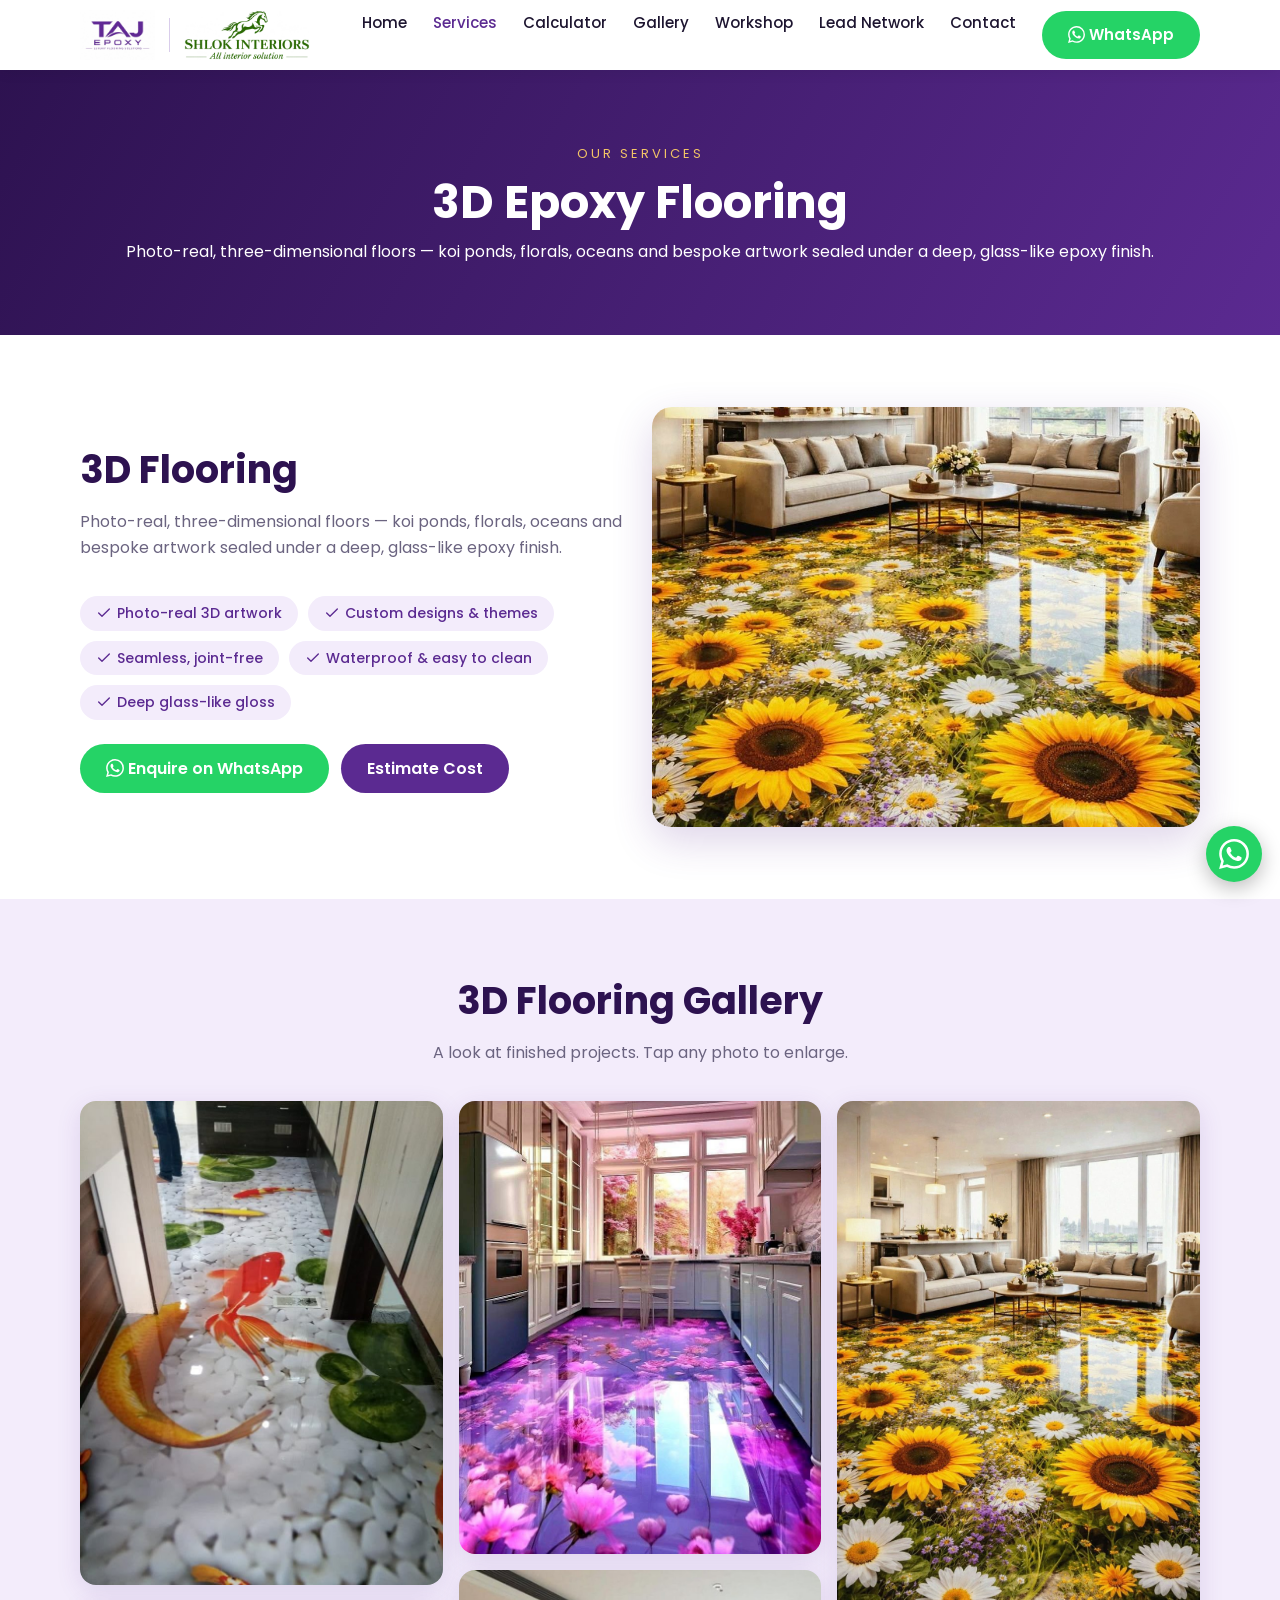
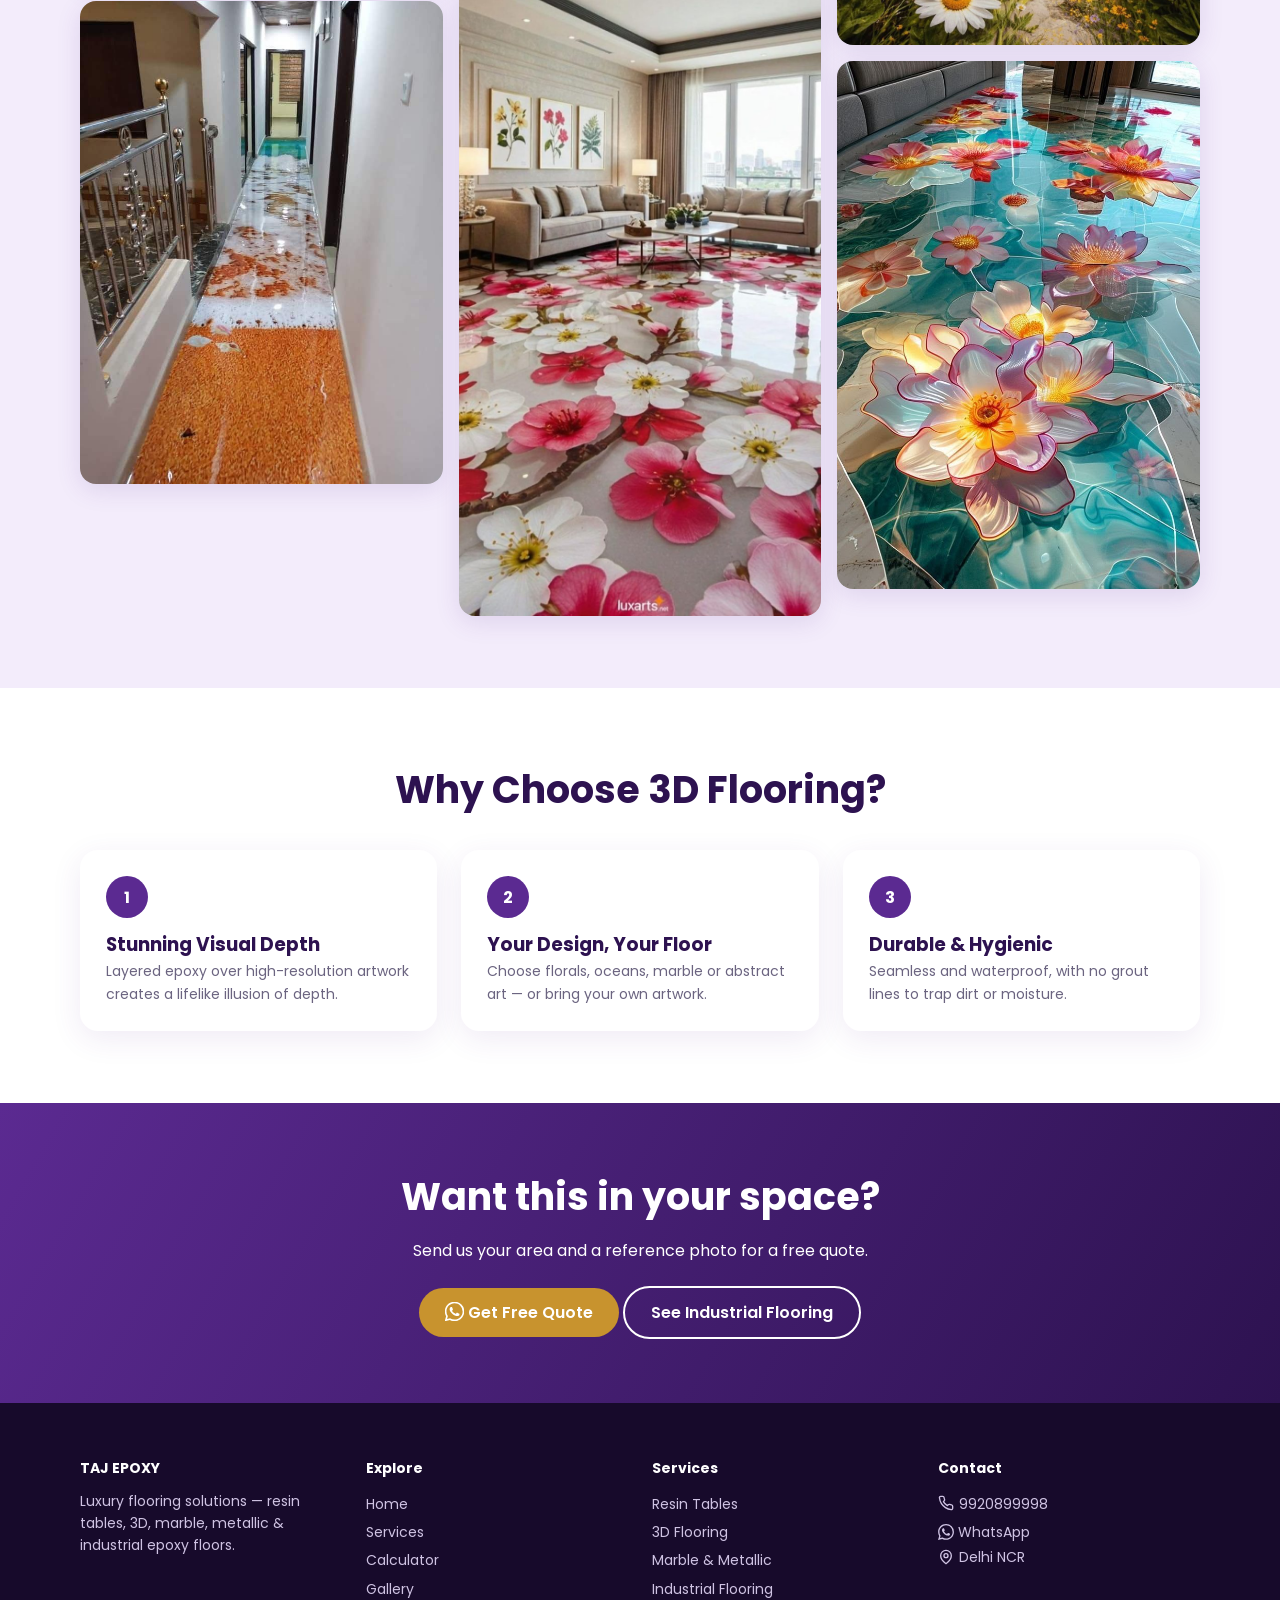
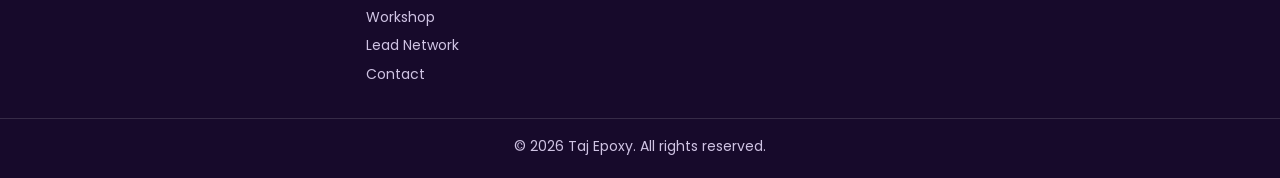
==== 3d-flooring.html @ c3ae1cf1 "Add 3D and Industrial flooring gallery pages; link from service cards" ====
<!DOCTYPE html><html lang="en"><head><meta charset="utf-8"><meta name="viewport" content="width=device-width,initial-scale=1">
<title>3D Flooring | Taj Epoxy – Luxury Flooring Solutions</title><meta name="description" content="Luxury epoxy flooring & resin tables – 3D, marble, metallic, industrial flooring for homes, offices, showrooms and industries.">
<link rel="preconnect" href="https://fonts.googleapis.com"><link href="https://fonts.googleapis.com/css2?family=Poppins:wght@400;500;600;700&display=swap" rel="stylesheet"><link rel="stylesheet" href="style.css"></head><body>
<header><div class="w nav"><div class="brand"><a href="index.html"><img src="assets/logo.jpg" alt="Taj Epoxy"></a><span class="sep"></span><a href="index.html"><img src="assets/shlok-logo.png" alt="Shlok Interiors – All interior solution"></a></div><button class="burger" aria-label="Menu">☰</button><ul><li><a href="index.html">Home</a></li><li><a href="services.html" class=on>Services</a></li><li><a href="calculator.html">Calculator</a></li><li><a href="gallery.html">Gallery</a></li><li><a href="workshop.html">Workshop</a></li><li><a href="leads.html">Lead Network</a></li><li><a href="contact.html">Contact</a></li><li><a class="btn wa-btn" data-wa style="color:#fff"><i class="wai"></i>WhatsApp</a></li></ul></div></header>
<div class="ph-hero"><span class="tag">Our Services</span><h1>3D Epoxy Flooring</h1><p>Photo-real, three-dimensional floors — koi ponds, florals, oceans and bespoke artwork sealed under a deep, glass-like epoxy finish.</p></div>
<section><div class="w grid g2"><div><h2>3D Flooring</h2><p class="sub">Photo-real, three-dimensional floors — koi ponds, florals, oceans and bespoke artwork sealed under a deep, glass-like epoxy finish.</p><div class="chips"><span><i class="i i-check"></i>Photo-real 3D artwork</span><span><i class="i i-check"></i>Custom designs & themes</span><span><i class="i i-check"></i>Seamless, joint-free</span><span><i class="i i-check"></i>Waterproof & easy to clean</span><span><i class="i i-check"></i>Deep glass-like gloss</span></div><div class="cta" style="margin-top:24px"><a class="btn wa-btn" data-wa="Hi Taj Epoxy, I'm interested in 3D Flooring. Please share design options, price and availability."><i class="wai"></i>Enquire on WhatsApp</a><a class="btn" href="calculator.html">Estimate Cost</a></div></div><div><img src="assets/gallery/3d-5.jpg" alt="Sunflower and daisy 3D epoxy floor in a living room" style="border-radius:20px;box-shadow:0 14px 40px #5b2a9133;width:100%;max-height:420px;object-fit:cover"></div></div></section>
<section class="alt"><div class="w c"><h2>3D Flooring Gallery</h2><p class="sub">A look at finished projects. Tap any photo to enlarge.</p><div class="gal" style="text-align:left"><img src="assets/gallery/3d-1.jpg" alt="3D epoxy floor with koi fish and white pebbles in a passage" loading="lazy"><img src="assets/gallery/3d-2.jpg" alt="3D epoxy floor with orange and white design in a hallway" loading="lazy"><img src="assets/gallery/3d-3.jpg" alt="Purple floral 3D epoxy floor in a kitchen" loading="lazy"><img src="assets/gallery/3d-4.jpg" alt="Cherry blossom 3D epoxy floor in a living room" loading="lazy"><img src="assets/gallery/3d-5.jpg" alt="Sunflower and daisy 3D epoxy floor in a living room" loading="lazy"><img src="assets/gallery/3d-6.jpg" alt="Lotus flower 3D epoxy floor with turquoise water effect" loading="lazy"></div></div></section>
<section><div class="w c"><h2>Why Choose 3D Flooring?</h2><div class="grid g3 steps" style="text-align:left;margin-top:30px"><div class="step"><h3>Stunning Visual Depth</h3><p>Layered epoxy over high-resolution artwork creates a lifelike illusion of depth.</p></div><div class="step"><h3>Your Design, Your Floor</h3><p>Choose florals, oceans, marble or abstract art — or bring your own artwork.</p></div><div class="step"><h3>Durable & Hygienic</h3><p>Seamless and waterproof, with no grout lines to trap dirt or moisture.</p></div></div></div></section>
<section class="band"><div class="w"><h2>Want this in your space?</h2><p style="margin:10px 0 22px">Send us your area and a reference photo for a free quote.</p><a class="btn g" data-wa="Hi Taj Epoxy, I'm interested in 3D Flooring. Please share design options, price and availability."><i class="wai"></i>Get Free Quote</a> <a class="btn o" href="industrial-flooring.html">See Industrial Flooring</a></div></section><footer><div class="w grid"><div><h4>TAJ EPOXY</h4>Luxury flooring solutions — resin tables, 3D, marble, metallic & industrial epoxy floors.</div>
<div><h4>Explore</h4><a href="index.html">Home</a><a href="services.html">Services</a><a href="calculator.html">Calculator</a><a href="gallery.html">Gallery</a><a href="workshop.html">Workshop</a><a href="leads.html">Lead Network</a><a href="contact.html">Contact</a></div>
<div><h4>Services</h4><a href="services.html">Resin Tables</a><a href="services.html">3D Flooring</a><a href="services.html">Marble & Metallic</a><a href="services.html">Industrial Flooring</a></div>
<div><h4>Contact</h4><a href="tel:+919920899998"><i class="i i-phone"></i>9920899998</a><a data-wa="Hi Taj Epoxy, I would like to know more about your services."><i class="wai"></i>WhatsApp</a><span><i class="i i-pin"></i>Delhi NCR</span></div></div>
<div class="cp">© 2026 Taj Epoxy. All rights reserved.</div></footer><a class="wa" data-wa aria-label="Chat on WhatsApp"><i class="wai"></i></a><div class="mbar"><a href="tel:+919920899998"><i class="i i-phone"></i>Call</a><a data-wa><i class="wai"></i>WhatsApp</a></div><script src="script.js"></script></body></html>
---- style.css ----
:root{--p:#5b2a91;--pd:#2d1250;--pl:#f3ecfb;--g:#c8932e;--t:#1d1530;--m:#6b6480}
*{box-sizing:border-box;margin:0}body{font-family:Poppins,system-ui,sans-serif;color:var(--t);line-height:1.6}
img{max-width:100%;display:block}a{color:inherit;text-decoration:none}
.w{max-width:1160px;margin:auto;padding:0 20px}
header{position:sticky;top:0;z-index:9;background:#fff;box-shadow:0 2px 14px #0001}
.nav{display:flex;align-items:center;justify-content:space-between;height:70px}
.nav img{height:52px}.nav ul{display:flex;gap:26px;list-style:none;font-weight:500;font-size:15px}
.nav ul a:hover,.nav ul a.on{color:var(--p)}.burger{display:none;background:none;border:0;font-size:28px;color:var(--p)}
.btn{display:inline-block;background:var(--p);color:#fff;padding:12px 26px;border-radius:40px;font-weight:600;transition:.2s}
.btn:hover{background:var(--pd);transform:translateY(-2px)}.btn.o{background:none;border:2px solid #fff}.btn.g{background:var(--g)}
.ph{position:relative;background:linear-gradient(135deg,#7d3fc4,#2d1250 60%,#c8932e);display:flex;align-items:center;justify-content:center;color:#ffffffcc;font-size:13px;text-align:center;border-radius:16px;overflow:hidden;min-height:220px}
.ph::before{content:"";position:absolute;inset:0;background:repeating-linear-gradient(45deg,#ffffff0d 0 12px,transparent 12px 24px)}
.ph span{position:relative;padding:8px 14px;background:#0004;border-radius:20px}
.hero{background:linear-gradient(120deg,var(--pd),var(--p));color:#fff;padding:80px 0}
.hero .w{display:grid;grid-template-columns:1.1fr .9fr;gap:50px;align-items:center}
.hero h1{font-size:clamp(32px,5vw,56px);line-height:1.15;margin:12px 0 18px}.hero h1 em{color:#f2c466;font-style:normal}
.tag{font-size:13px;letter-spacing:3px;text-transform:uppercase;color:#f2c466}.hero .ph{min-height:420px;border-radius:200px 16px 200px 16px}
.cta{display:flex;gap:12px;flex-wrap:wrap;margin-top:26px}
.ph-hero{padding:70px 0;background:linear-gradient(120deg,var(--pd),var(--p));color:#fff;text-align:center}.ph-hero h1{font-size:clamp(30px,4.5vw,46px)}
section{padding:72px 0}section.alt{background:var(--pl)}
h2{font-size:clamp(26px,3.5vw,38px);color:var(--pd);margin-bottom:8px}.sub{color:var(--m);max-width:620px;margin-bottom:36px}.c{text-align:center}.c .sub{margin-inline:auto}
.grid{display:grid;gap:24px}.g3{grid-template-columns:repeat(auto-fit,minmax(260px,1fr))}.g2{grid-template-columns:repeat(auto-fit,minmax(320px,1fr));align-items:center}
.card{background:#fff;border-radius:18px;overflow:hidden;box-shadow:0 8px 30px #5b2a9118;transition:.25s}.card:hover{transform:translateY(-6px)}
.card .ph{border-radius:0;min-height:200px}.card div.b{padding:20px}.card h3{color:var(--p);margin-bottom:6px}.card p{color:var(--m);font-size:14px}
.stats{background:var(--pd);color:#fff;padding:44px 0}.stats .grid{grid-template-columns:repeat(auto-fit,minmax(150px,1fr));text-align:center}
.stats b{display:block;font-size:38px;color:#f2c466}
.ico{font-size:34px}.chips{display:flex;flex-wrap:wrap;gap:10px;margin-top:14px}.chips span{background:var(--pl);color:var(--p);padding:6px 16px;border-radius:30px;font-size:14px;font-weight:500}
.gal{columns:3 260px;gap:16px}.gal .ph{margin-bottom:16px}
.band{background:linear-gradient(120deg,var(--p),var(--pd));color:#fff;text-align:center;padding:64px 0}.band h2{color:#fff}
.price{display:flex;gap:16px;flex-wrap:wrap;margin:18px 0}.price div{background:var(--pl);padding:14px 22px;border-radius:14px}.price b{display:block;font-size:26px;color:var(--p)}
form{display:grid;gap:14px}input,select,textarea{padding:13px 16px;border:1.5px solid #ddd2ee;border-radius:12px;font:inherit;width:100%}input:focus,textarea:focus,select:focus{outline:2px solid var(--p)}
footer{background:#170a2b;color:#cfc3e3;padding:54px 0 20px;font-size:14px}footer .grid{grid-template-columns:repeat(auto-fit,minmax(200px,1fr))}
footer h4{color:#fff;margin-bottom:10px}footer a{display:block;padding:3px 0}footer a:hover{color:#f2c466}.cp{border-top:1px solid #ffffff22;margin-top:30px;padding-top:16px;text-align:center}
.wa{position:fixed;right:18px;bottom:18px;background:#25d366;color:#fff;width:56px;height:56px;border-radius:50%;display:grid;place-items:center;font-size:28px;box-shadow:0 6px 20px #0004;z-index:10}
@media(max-width:820px){.hero .w{grid-template-columns:1fr}.hero .ph{min-height:260px}.burger{display:block}
.nav ul{display:none;position:absolute;top:70px;left:0;right:0;background:#fff;flex-direction:column;padding:20px;gap:14px;box-shadow:0 10px 20px #0002}.nav ul.open{display:flex}}
.steps{counter-reset:s}.step{background:#fff;border-radius:18px;padding:26px;box-shadow:0 8px 30px #5b2a9118;position:relative}
.step::before{counter-increment:s;content:counter(s);display:grid;place-items:center;width:42px;height:42px;border-radius:50%;background:var(--p);color:#fff;font-weight:700;margin-bottom:12px}
.step h3{color:var(--pd)}.step p{color:var(--m);font-size:14px}
.quote{background:#fff;border-radius:18px;padding:26px;box-shadow:0 8px 30px #5b2a9118}.quote p{font-style:italic;color:var(--m);margin:10px 0 16px}.quote b{color:var(--p)}.stars{color:var(--g);letter-spacing:2px}
details{background:#fff;border-radius:14px;padding:16px 20px;margin-bottom:12px;box-shadow:0 4px 16px #5b2a9112}summary{cursor:pointer;font-weight:600;color:var(--pd)}details p{color:var(--m);margin-top:10px}
.ws{background:linear-gradient(120deg,var(--pd),var(--p));color:#fff}.ws h2{color:#fff}.ws .sub{color:#e6d9f7}
.ws .price div{background:#ffffff1c}.ws .price b{color:#f2c466}.ws .chips span{background:#ffffff1c;color:#fff}.ws img{border-radius:18px;max-width:380px;margin:auto;box-shadow:0 14px 50px #0006}
.badge{display:inline-block;background:var(--g);color:#fff;padding:4px 16px;border-radius:30px;font-size:13px;font-weight:600;margin-bottom:12px}
.faq{max-width:780px;margin:auto}
.btn.wa-btn{background:#25d366}.btn.wa-btn:hover{background:#1aa84f}
.wlink{display:inline-block;margin-top:12px;color:#128c4a;font-weight:600;font-size:14px}.wlink:hover{text-decoration:underline}
.mbar{display:none}
@media(max-width:820px){.mbar{display:flex;position:fixed;bottom:0;left:0;right:0;z-index:11;box-shadow:0 -4px 16px #0003}
.mbar a{flex:1;text-align:center;padding:14px;color:#fff;font-weight:600}.mbar a:first-child{background:var(--p)}.mbar a:last-child{background:#25d366}
.wa{display:none}body{padding-bottom:50px}}
.wai{display:inline-block;width:1.15em;height:1.15em;vertical-align:-.2em;margin-right:4px;background:currentColor;-webkit-mask:url("[data-uri]") center/contain no-repeat;mask:url("[data-uri]") center/contain no-repeat}
.wa .wai{width:30px;height:30px;margin:0}.wlink .wai{width:1.05em;height:1.05em}
.i{display:inline-block;width:1.15em;height:1.15em;vertical-align:-.2em;margin-right:5px;background:currentColor;-webkit-mask:var(--m) center/contain no-repeat;mask:var(--m) center/contain no-repeat}
.i-phone{--m:url("[data-uri]")}.i-pin{--m:url("[data-uri]")}.i-cal{--m:url("[data-uri]")}.i-check{--m:url("[data-uri]")}.i-cam{--m:url("[data-uri]")}.i-tool{--m:url("[data-uri]")}.i-cap{--m:url("[data-uri]")}.i-trend{--m:url("[data-uri]")}.i-award{--m:url("[data-uri]")}.i-flame{--m:url("[data-uri]")}.i-sparkle{--m:url("[data-uri]")}.i-waves{--m:url("[data-uri]")}.i-landmark{--m:url("[data-uri]")}.i-factory{--m:url("[data-uri]")}.i-gem{--m:url("[data-uri]")}.i-table{--m:url("[data-uri]")}
.ico{width:58px;height:58px;border-radius:16px;background:var(--pl);color:var(--p);display:grid;place-items:center;margin-bottom:12px}.ico .i{width:28px;height:28px;margin:0}.card:hover .ico{background:var(--p);color:#fff}.ph .i{margin-right:6px}.tag .i,.badge .i{margin-right:6px}
.calc{max-width:960px}.tabs{display:grid;grid-template-columns:repeat(auto-fit,minmax(190px,1fr));gap:12px;margin-bottom:18px}
.tab{background:#fff;border:1.5px solid #ddd2ee;border-radius:12px;padding:14px;text-align:left;font:inherit;font-weight:600;font-size:14px;cursor:pointer;color:var(--pd);transition:.2s}
.tab:hover{border-color:var(--p)}.tab.on{border-color:var(--p);background:var(--pl);color:var(--p);box-shadow:0 0 0 2px #5b2a9122}
.areabox{background:#fff;border:1.5px solid #e6dcf3;border-radius:16px;padding:14px 20px;display:flex;flex-wrap:wrap;gap:16px;align-items:center;justify-content:space-between;margin-bottom:22px}
.areabox label{font-weight:600;font-size:14px}.areabox .in{display:flex;align-items:center;gap:8px;background:var(--pl);border-radius:12px;padding:0 14px}
.areabox input{border:0;background:none;width:110px;font-size:20px;font-weight:700;color:var(--pd);padding:10px 0}.areabox input:focus{outline:0}.areabox small{color:var(--m)}
.pres{display:flex;gap:8px;flex-wrap:wrap}.pre{border:1.5px solid #ddd2ee;background:#fff;border-radius:30px;padding:6px 16px;font:inherit;font-size:13px;cursor:pointer;color:var(--m)}.pre.on{background:var(--p);border-color:var(--p);color:#fff}
.tw{background:#fff;border:2px solid var(--pd);border-radius:10px;overflow-x:auto}.tw h3{text-align:center;font-size:22px;color:var(--pd);padding:14px;border-bottom:2px solid var(--pd)}
.tw .cond{text-align:center;font-weight:600;font-size:13px;padding:8px;border-bottom:1px solid #c9bde0}
.tw table{border-collapse:collapse;width:100%;min-width:780px;font-size:13px}.tw th,.tw td{border:1px solid #c9bde0;padding:9px 10px;text-align:center}
.tw th{background:var(--pl);color:var(--pd);font-size:12px}.tw th small{display:block;font-weight:400;color:var(--m)}.tw td b{color:var(--pd)}
.tots{display:flex;justify-content:flex-end}.tots table{min-width:0;width:360px;max-width:100%}.tots td{font-weight:600;text-align:right;padding:12px 16px}.tots td:last-child{text-align:center;font-weight:700;width:140px}
.tots tr.hl td{background:var(--p);color:#fff}.tots tr.hl td:last-child{background:#fff;color:var(--p);font-size:18px}
.calc-foot{display:flex;flex-wrap:wrap;gap:20px;justify-content:space-between;align-items:center;margin-top:22px}.calc-foot p{font-size:12px;color:var(--m);max-width:520px}
.brand{display:flex;align-items:center;gap:14px}.brand a{display:block}.brand img{height:50px;width:auto}.brand .sep{width:1px;height:34px;background:#d9cdeb}
@media(max-width:820px){.brand{gap:8px}.brand img{height:36px}.brand .sep{height:26px}}
.seg{display:flex;gap:10px;justify-content:center;margin-bottom:22px;flex-wrap:wrap}.seg .tab{text-align:center;padding:12px 26px;border-radius:40px}.hide{display:none!important}
.mopts{display:grid;grid-template-columns:repeat(auto-fit,minmax(240px,1fr));gap:16px;margin-bottom:22px}.mopts label{font-weight:600;font-size:14px;display:grid;gap:6px}
.mc{background:#fff;border:2px solid var(--pd);border-radius:12px;overflow:hidden;margin-bottom:18px}.mc h3{background:var(--pd);color:#fff;padding:11px 16px;font-size:16px}.mc h3 span{font-weight:400;font-size:13px;opacity:.85}
.tw2{overflow-x:auto}.mc table{border-collapse:collapse;width:100%;font-size:14px;min-width:420px}.mc th,.mc td{border:1px solid #d7cbea;padding:9px 12px;text-align:center}.mc th{background:var(--pl);color:var(--pd);font-size:13px}
.mc tfoot td{background:var(--pl);font-weight:700;color:var(--pd)}.mc.gt{border-color:var(--p)}.mc.gt h3{background:var(--p)}.mn{padding:10px 16px;font-size:13px;color:var(--m)}.mc small{color:var(--m)}
.guide{background:#fff;border-radius:16px;padding:22px 26px;box-shadow:0 8px 30px #5b2a9118}.guide li{list-style:none;padding:8px 0 8px 30px;position:relative;font-size:14px}.guide li::before{content:"";position:absolute;left:0;top:11px;width:18px;height:18px;background:var(--p);-webkit-mask:url("[data-uri]") center/contain no-repeat;mask:url("[data-uri]") center/contain no-repeat}
.lead-card{background:linear-gradient(135deg,var(--pd),var(--p));color:#fff;border-radius:22px;padding:34px;position:relative}.lead-card .big{font-size:clamp(46px,7vw,68px);font-weight:700;color:#f2c466;line-height:1.1}
.seal{position:absolute;top:-18px;right:-8px;background:radial-gradient(circle,#f7d57a,#c8932e);color:#4a2d00;width:104px;height:104px;border-radius:50%;display:grid;place-items:center;text-align:center;font-weight:700;font-size:13px;line-height:1.2;box-shadow:0 8px 24px #0004;border:4px dashed #fff8}
.qty{display:flex;gap:8px;flex-wrap:wrap;margin:14px 0}.qty button{border:1.5px solid #ffffff66;background:none;color:#fff;border-radius:30px;padding:6px 18px;font:inherit;cursor:pointer}.qty button.on{background:#fff;color:var(--p);font-weight:600}
.checks{list-style:none;padding:0}.checks li{padding:10px 0 10px 34px;position:relative;border-bottom:1px dashed #ddd2ee}.checks li::before{content:"";position:absolute;left:0;top:13px;width:20px;height:20px;background:var(--p);-webkit-mask:url("[data-uri]") center/contain no-repeat;mask:url("[data-uri]") center/contain no-repeat}
.gal img{width:100%;display:block;border-radius:16px;margin-bottom:16px;cursor:zoom-in;transition:.3s;box-shadow:0 6px 24px #5b2a9122}.gal img:hover{transform:scale(1.02)}
.cimg{width:100%;height:200px;object-fit:cover;display:block;transition:.4s}.card:hover .cimg{transform:scale(1.05)}.card{overflow:hidden}.card h3 a:hover{text-decoration:underline}
.vlink{display:inline-block;margin:12px 18px 0 0;color:var(--p);font-weight:600;font-size:14px}.vlink:hover{text-decoration:underline}
.lb{position:fixed;inset:0;background:#000d;display:none;place-items:center;z-index:50;cursor:zoom-out;padding:16px}.lb.on{display:grid}.lb img{max-width:94vw;max-height:92vh;border-radius:10px}
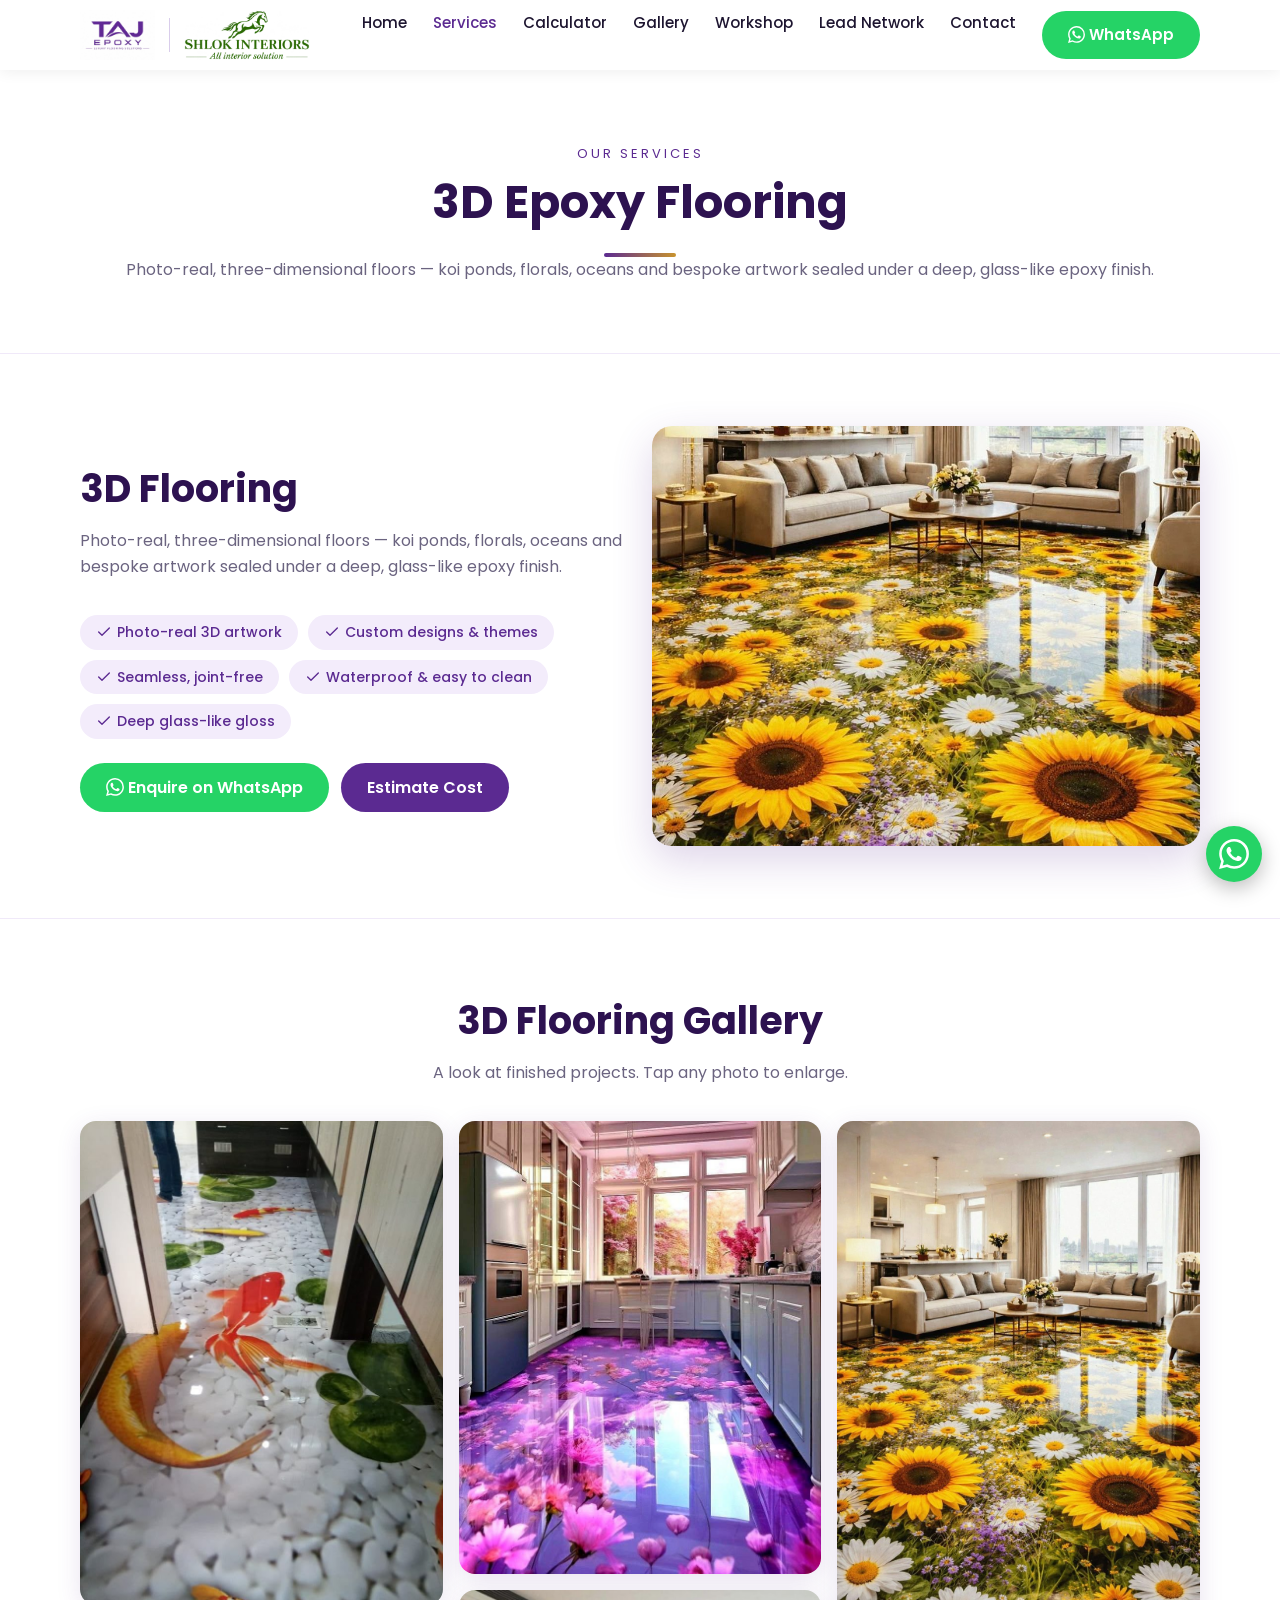
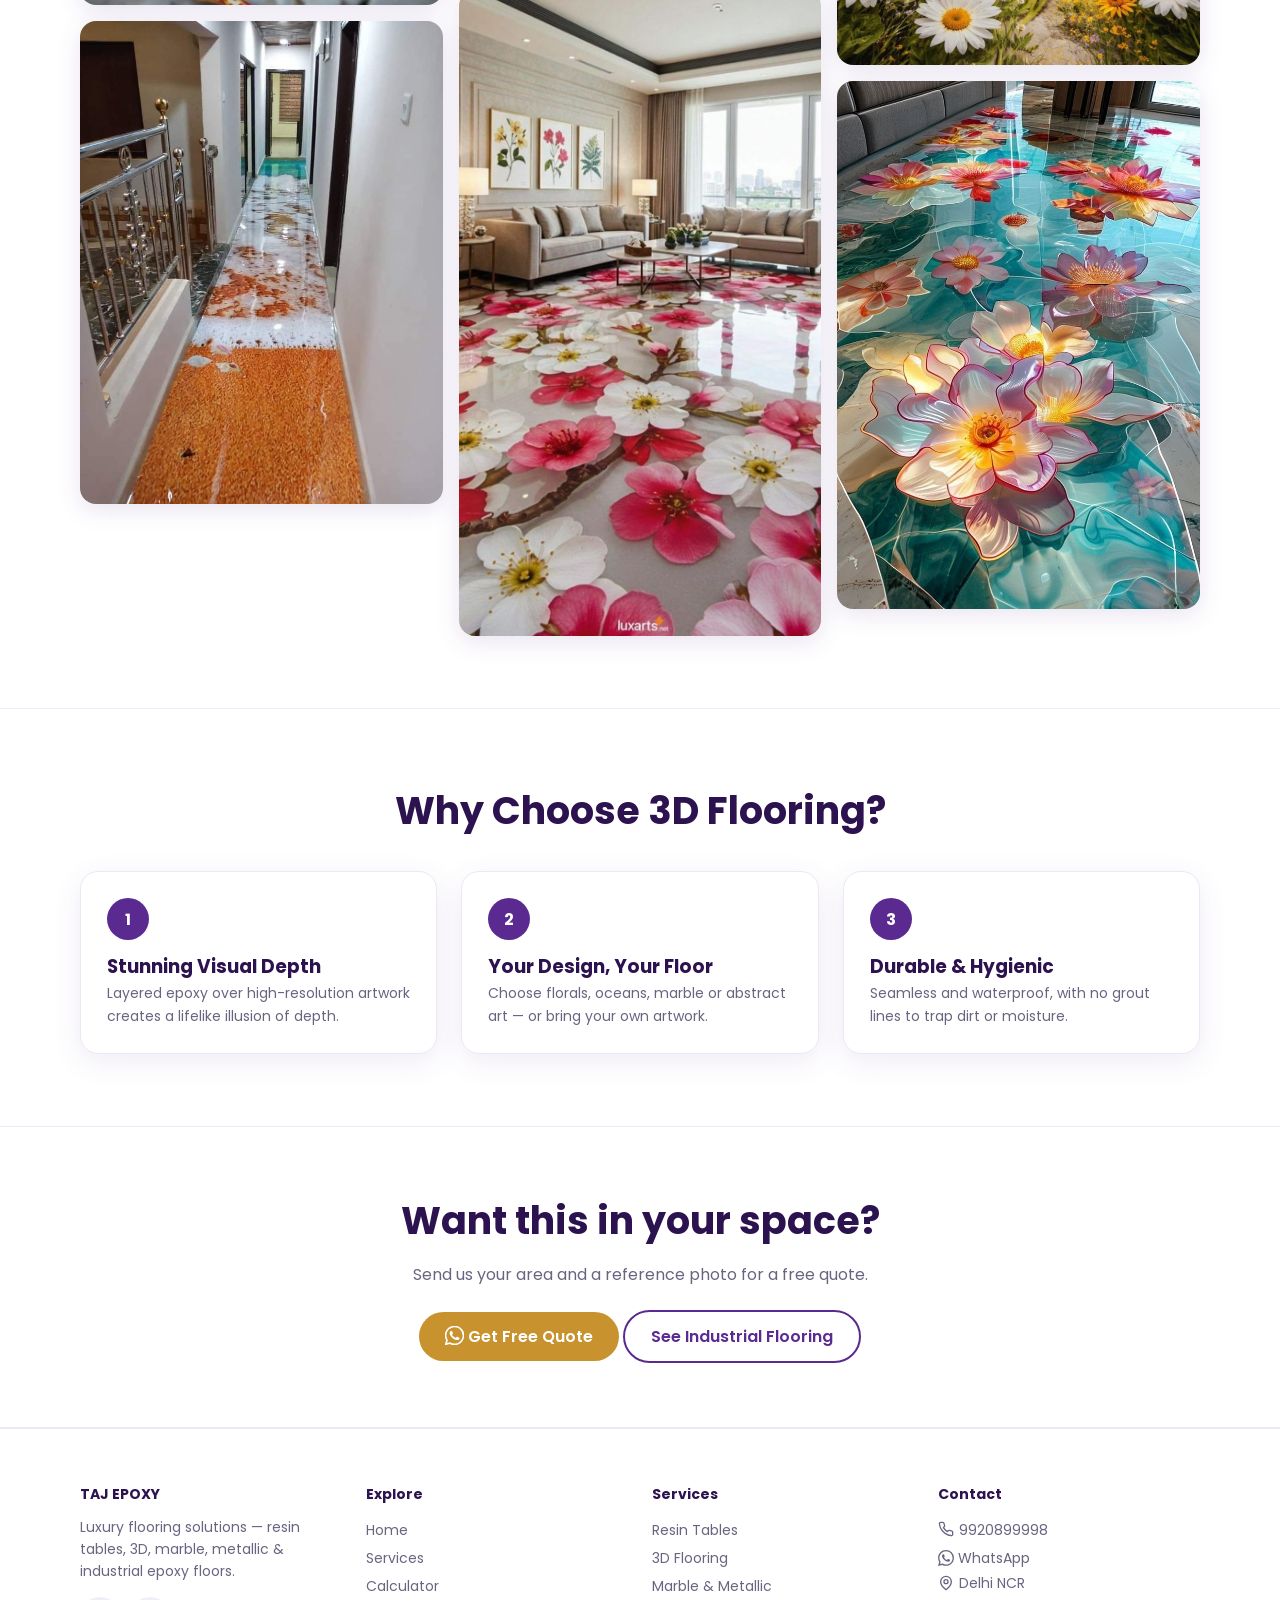
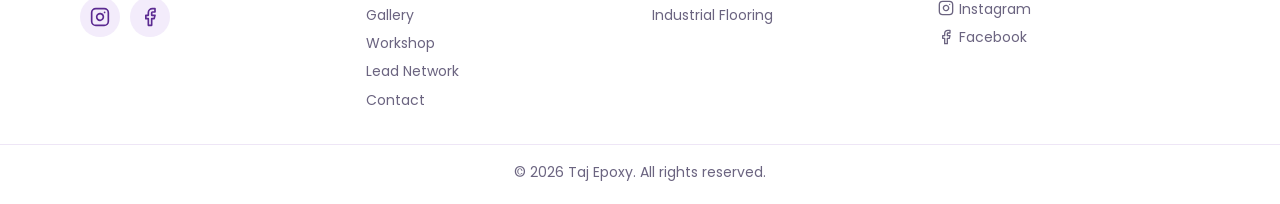
==== commit c768b364: "Add Instagram and Facebook links (footer on all pages, contact page)" ====
--- a/3d-flooring.html
+++ b/3d-flooring.html
@@ -6,8 +6,8 @@
 <section><div class="w grid g2"><div><h2>3D Flooring</h2><p class="sub">Photo-real, three-dimensional floors — koi ponds, florals, oceans and bespoke artwork sealed under a deep, glass-like epoxy finish.</p><div class="chips"><span><i class="i i-check"></i>Photo-real 3D artwork</span><span><i class="i i-check"></i>Custom designs & themes</span><span><i class="i i-check"></i>Seamless, joint-free</span><span><i class="i i-check"></i>Waterproof & easy to clean</span><span><i class="i i-check"></i>Deep glass-like gloss</span></div><div class="cta" style="margin-top:24px"><a class="btn wa-btn" data-wa="Hi Taj Epoxy, I'm interested in 3D Flooring. Please share design options, price and availability."><i class="wai"></i>Enquire on WhatsApp</a><a class="btn" href="calculator.html">Estimate Cost</a></div></div><div><img src="assets/gallery/3d-5.jpg" alt="Sunflower and daisy 3D epoxy floor in a living room" style="border-radius:20px;box-shadow:0 14px 40px #5b2a9133;width:100%;max-height:420px;object-fit:cover"></div></div></section>
 <section class="alt"><div class="w c"><h2>3D Flooring Gallery</h2><p class="sub">A look at finished projects. Tap any photo to enlarge.</p><div class="gal" style="text-align:left"><img src="assets/gallery/3d-1.jpg" alt="3D epoxy floor with koi fish and white pebbles in a passage" loading="lazy"><img src="assets/gallery/3d-2.jpg" alt="3D epoxy floor with orange and white design in a hallway" loading="lazy"><img src="assets/gallery/3d-3.jpg" alt="Purple floral 3D epoxy floor in a kitchen" loading="lazy"><img src="assets/gallery/3d-4.jpg" alt="Cherry blossom 3D epoxy floor in a living room" loading="lazy"><img src="assets/gallery/3d-5.jpg" alt="Sunflower and daisy 3D epoxy floor in a living room" loading="lazy"><img src="assets/gallery/3d-6.jpg" alt="Lotus flower 3D epoxy floor with turquoise water effect" loading="lazy"></div></div></section>
 <section><div class="w c"><h2>Why Choose 3D Flooring?</h2><div class="grid g3 steps" style="text-align:left;margin-top:30px"><div class="step"><h3>Stunning Visual Depth</h3><p>Layered epoxy over high-resolution artwork creates a lifelike illusion of depth.</p></div><div class="step"><h3>Your Design, Your Floor</h3><p>Choose florals, oceans, marble or abstract art — or bring your own artwork.</p></div><div class="step"><h3>Durable & Hygienic</h3><p>Seamless and waterproof, with no grout lines to trap dirt or moisture.</p></div></div></div></section>
-<section class="band"><div class="w"><h2>Want this in your space?</h2><p style="margin:10px 0 22px">Send us your area and a reference photo for a free quote.</p><a class="btn g" data-wa="Hi Taj Epoxy, I'm interested in 3D Flooring. Please share design options, price and availability."><i class="wai"></i>Get Free Quote</a> <a class="btn o" href="industrial-flooring.html">See Industrial Flooring</a></div></section><footer><div class="w grid"><div><h4>TAJ EPOXY</h4>Luxury flooring solutions — resin tables, 3D, marble, metallic & industrial epoxy floors.</div>
+<section class="band"><div class="w"><h2>Want this in your space?</h2><p style="margin:10px 0 22px">Send us your area and a reference photo for a free quote.</p><a class="btn g" data-wa="Hi Taj Epoxy, I'm interested in 3D Flooring. Please share design options, price and availability."><i class="wai"></i>Get Free Quote</a> <a class="btn o" href="industrial-flooring.html">See Industrial Flooring</a></div></section><footer><div class="w grid"><div><h4>TAJ EPOXY</h4>Luxury flooring solutions — resin tables, 3D, marble, metallic & industrial epoxy floors.<div class="soc"><a href="https://www.instagram.com/taj_epoxy/" target="_blank" rel="noopener" aria-label="Taj Epoxy on Instagram"><i class="i i-instagram"></i></a><a href="https://www.facebook.com/share/1DwdiSw9Jn/" target="_blank" rel="noopener" aria-label="Taj Epoxy on Facebook"><i class="i i-facebook"></i></a></div></div>
 <div><h4>Explore</h4><a href="index.html">Home</a><a href="services.html">Services</a><a href="calculator.html">Calculator</a><a href="gallery.html">Gallery</a><a href="workshop.html">Workshop</a><a href="leads.html">Lead Network</a><a href="contact.html">Contact</a></div>
 <div><h4>Services</h4><a href="services.html">Resin Tables</a><a href="services.html">3D Flooring</a><a href="services.html">Marble & Metallic</a><a href="services.html">Industrial Flooring</a></div>
-<div><h4>Contact</h4><a href="tel:+919920899998"><i class="i i-phone"></i>9920899998</a><a data-wa="Hi Taj Epoxy, I would like to know more about your services."><i class="wai"></i>WhatsApp</a><span><i class="i i-pin"></i>Delhi NCR</span></div></div>
+<div><h4>Contact</h4><a href="tel:+919920899998"><i class="i i-phone"></i>9920899998</a><a data-wa="Hi Taj Epoxy, I would like to know more about your services."><i class="wai"></i>WhatsApp</a><span><i class="i i-pin"></i>Delhi NCR</span><a href="https://www.instagram.com/taj_epoxy/" target="_blank" rel="noopener"><i class="i i-instagram"></i>Instagram</a><a href="https://www.facebook.com/share/1DwdiSw9Jn/" target="_blank" rel="noopener"><i class="i i-facebook"></i>Facebook</a></div></div>
 <div class="cp">© 2026 Taj Epoxy. All rights reserved.</div></footer><a class="wa" data-wa aria-label="Chat on WhatsApp"><i class="wai"></i></a><div class="mbar"><a href="tel:+919920899998"><i class="i i-phone"></i>Call</a><a data-wa><i class="wai"></i>WhatsApp</a></div><script src="script.js"></script></body></html>
--- a/style.css
+++ b/style.css
@@ -84,3 +84,43 @@
 .cimg{width:100%;height:200px;object-fit:cover;display:block;transition:.4s}.card:hover .cimg{transform:scale(1.05)}.card{overflow:hidden}.card h3 a:hover{text-decoration:underline}
 .vlink{display:inline-block;margin:12px 18px 0 0;color:var(--p);font-weight:600;font-size:14px}.vlink:hover{text-decoration:underline}
 .lb{position:fixed;inset:0;background:#000d;display:none;place-items:center;z-index:50;cursor:zoom-out;padding:16px}.lb.on{display:grid}.lb img{max-width:94vw;max-height:92vh;border-radius:10px}
+
+/* ===== WHITE THEME: every section on a white background ===== */
+html,body{background:#fff}
+.tag{color:var(--p)}
+.btn.o{background:none;color:var(--p);border:2px solid var(--p)}.btn.o:hover{background:var(--p);color:#fff}
+/* hero */
+.hero{background:#fff;color:var(--t);border-bottom:1px solid #f0e9f9}.hero p{color:var(--m)}.hero h1{color:var(--pd)}.hero h1 em{color:var(--p)}
+.hero .ph{box-shadow:0 20px 50px #5b2a9133}
+/* inner-page heroes */
+.ph-hero{background:#fff;color:var(--m);border-bottom:1px solid #f0e9f9}.ph-hero h1{color:var(--pd)}
+.ph-hero h1::after{content:"";display:block;width:72px;height:4px;border-radius:4px;background:linear-gradient(90deg,var(--p),var(--g));margin:14px auto 0}
+/* sections: white, separated by hairlines */
+section.alt{background:#fff;border-top:1px solid #f0e9f9;border-bottom:1px solid #f0e9f9}
+.card,.step,.quote,details,.guide,.areabox,.tab{border:1px solid #eee6f6}.tab.on{border-color:var(--p)}
+/* stats */
+.stats{background:#fff;color:var(--t);border-bottom:1px solid #f0e9f9}.stats b{color:var(--p)}
+/* CTA bands */
+.band{background:#fff;color:var(--m);border-top:1px solid #f0e9f9;border-bottom:1px solid #f0e9f9}.band h2{color:var(--pd)}
+/* home workshop section */
+.ws{background:#fff;color:var(--t);border-top:1px solid #f0e9f9;border-bottom:1px solid #f0e9f9}.ws h2{color:var(--pd)}.ws .sub{color:var(--m)}
+.ws .price div{background:var(--pl)}.ws .price b{color:var(--p)}.ws .chips span{background:var(--pl);color:var(--p)}.ws img{box-shadow:0 14px 40px #5b2a9133}
+/* lead package card */
+.lead-card{background:#fff;color:var(--t);border:1px solid #e6dcf3;box-shadow:0 14px 44px #5b2a9122}.lead-card .big{color:var(--p)}
+.lead-card p{color:var(--m)!important}.lead-card p[style*="font-size:18px"]{color:var(--pd)!important}#qtot{color:var(--p)!important}
+.qty button{border-color:#d9cdeb;color:var(--p)}.qty button.on{background:var(--p);border-color:var(--p);color:#fff}
+/* footer */
+footer{background:#fff;color:var(--m);border-top:1px solid #eee6f6}footer h4{color:var(--pd)}footer a:hover{color:var(--p)}.cp{border-top:1px solid #eee6f6}
+.adm-card{background:#fff;border:1px solid #eee6f6;border-radius:16px;padding:24px;box-shadow:0 8px 30px #5b2a9118;margin-bottom:20px}
+.fld{display:grid;gap:6px;font-weight:600;font-size:14px;margin-bottom:14px}.fld small{font-weight:400;color:var(--m)}.fg{display:grid;grid-template-columns:1fr 1fr;gap:14px}
+.msg{padding:12px 16px;border-radius:12px;margin:14px 0;font-size:14px}.msg.ok{background:#e8f8ee;color:#126b36}.msg.err{background:#fdecec;color:#a32020}.msg.info{background:var(--pl);color:var(--pd)}.msg a{text-decoration:underline;font-weight:600}
+.thumb{max-width:220px;border-radius:12px;margin-top:8px;border:1px solid #eee6f6}.pvbox{position:sticky;top:90px}.pvbox .ws{border:1px solid #eee6f6;border-radius:16px;padding:24px 0}.pvbox .w{padding:0 18px}
+.adm-card ol{padding-left:20px;font-size:14px;color:var(--m)}.adm-card ol li{margin-bottom:6px}.adm-card code{background:var(--pl);padding:1px 6px;border-radius:6px;color:var(--pd)}
+@media(max-width:560px){.fg{grid-template-columns:1fr}}
+.wl{display:grid;gap:8px;margin-bottom:14px}.wl button{text-align:left;background:#fff;border:1.5px solid #e6dcf3;border-radius:12px;padding:10px 14px;font:inherit;cursor:pointer;display:grid;gap:2px;color:var(--t)}
+.wl button small{color:var(--m)}.wl button.on{border-color:var(--p);background:var(--pl)}.acts{display:flex;gap:8px;flex-wrap:wrap;margin-bottom:18px}.acts .btn{padding:7px 16px;font-size:13px;cursor:pointer}
+.wsb{padding:46px 0;border-bottom:1px solid #f0e9f9;scroll-margin-top:80px}.wsb:last-child{border-bottom:0}.rev>div:first-child{order:2}
+@media(max-width:820px){.rev>div:first-child{order:0}}
+.wsgrid{display:grid;gap:26px;grid-template-columns:repeat(auto-fit,minmax(280px,380px));justify-content:center}.wsgrid .card{display:flex;flex-direction:column}.wsgrid .card .b{flex:1}
+.i-instagram{--m:url("[data-uri]")}.i-facebook{--m:url("[data-uri]")}
+.soc{display:flex;gap:10px;margin-top:14px}.soc a{width:40px;height:40px;border-radius:50%;background:var(--pl);color:var(--p);display:grid;place-items:center;transition:.2s;padding:0}.soc a:hover{background:var(--p);color:#fff;transform:translateY(-2px)}.soc .i{margin:0;width:20px;height:20px}
